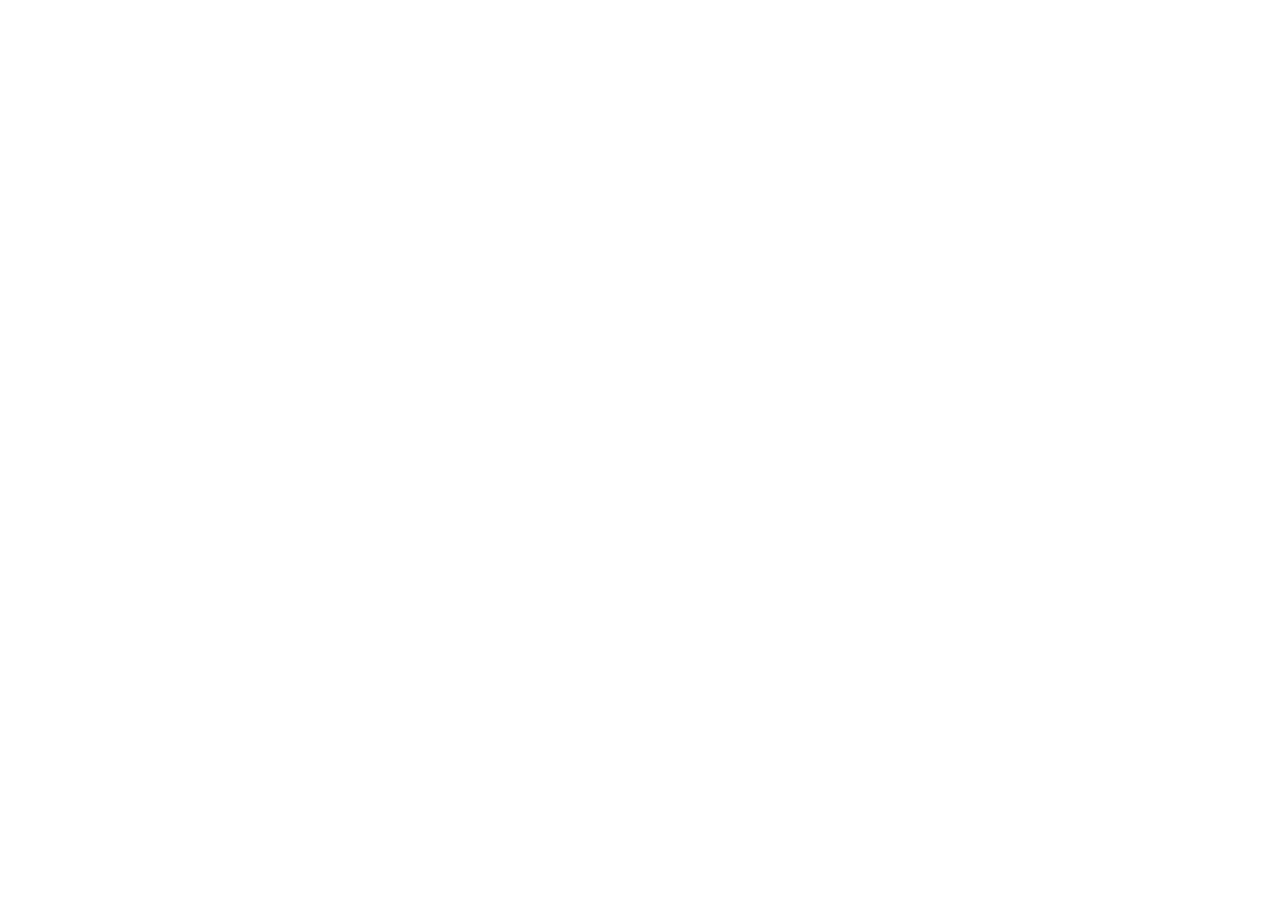
==== feedback.html @ c530f6e6 "Added a bootstrap and css link to the feedback and game html's" ====
<!DOCTYPE html>
<html lang="en">
<head>
      <!--Bootstrap-->
    <link
      href="https://cdn.jsdelivr.net/npm/bootstrap@5.3.2/dist/css/bootstrap.min.css"
      rel="stylesheet"
    />

    <!--CSS-->
    <link rel="stylesheet" href="css/style.css" />

    <meta charset="UTF-8">
    <meta name="viewport" content="width=device-width, initial-scale=1.0">
    <title>Document</title>
</head>
<body>
    
</body>
</html>
---- css/style.css ----
.hero {
  padding: 60px 20px;
  text-align: center;
}

.hero h1 {
  font-size: 3rem;
}
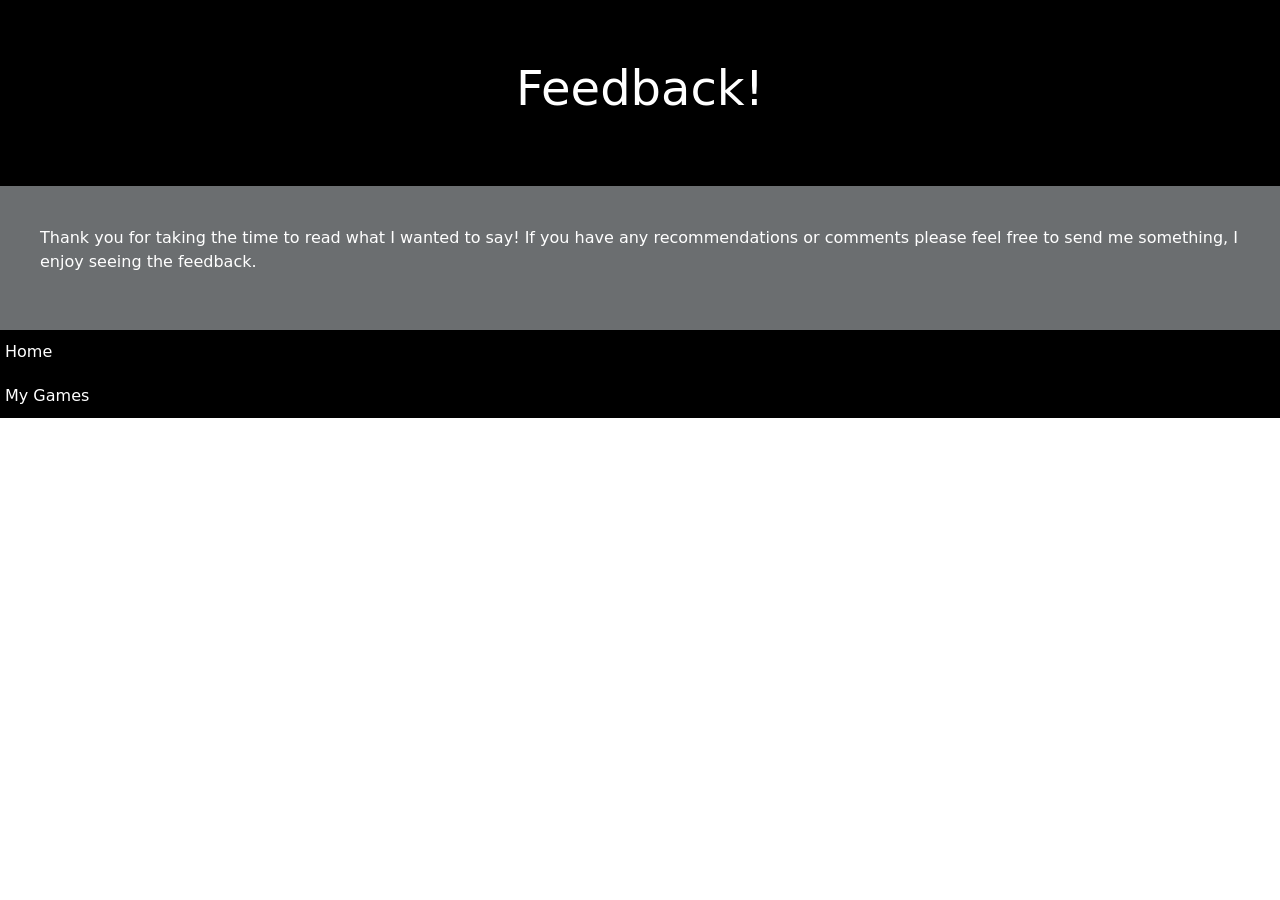
==== commit cd2a640b: "Added links to the feedback page, and some text" ====
--- a/feedback.html
+++ b/feedback.html
@@ -1,7 +1,7 @@
-<!DOCTYPE html>
+<!doctype html>
 <html lang="en">
-<head>
-      <!--Bootstrap-->
+  <head>
+    <!--Bootstrap-->
     <link
       href="https://cdn.jsdelivr.net/npm/bootstrap@5.3.2/dist/css/bootstrap.min.css"
       rel="stylesheet"
@@ -10,11 +10,27 @@
     <!--CSS-->
     <link rel="stylesheet" href="css/style.css" />
 
-    <meta charset="UTF-8">
-    <meta name="viewport" content="width=device-width, initial-scale=1.0">
-    <title>Document</title>
-</head>
-<body>
+    <meta charset="UTF-8" />
+    <meta name="viewport" content="width=device-width, initial-scale=1.0" />
+    <title>Feedback</title>
+  </head>
+  <body>
+    <header class="hero">
+      <h1>Feedback!</h1>
+    </header>
+
+    <section class="intro">
+      <p>
+        Thank you for taking the time to read what I wanted to say! If you have 
+        any recommendations or comments please feel free to send me something, I enjoy seeing the feedback.
+      </p>
+    </section>
+    <main>
+      <aside class="sidebar">
+        <a href="./index.html">Home</a>
+        <a href="./games.html">My Games</a>
+      </aside>
+    </main>
     
-</body>
-</html>+  </body>
+</html>
--- a/css/style.css
+++ b/css/style.css
@@ -1,8 +1,79 @@
+/*intro html of the website*/
 .hero {
   padding: 60px 20px;
   text-align: center;
+  background-color: black;
 }
 
 .hero h1 {
   font-size: 3rem;
+  color: white;
 }
+
+.playstation-image {
+   width: 180px;
+  height: 180px;
+  border-radius: 50%;
+  object-fit: cover;
+  margin-top: 20px;
+  display: flex;
+  flex-direction: column;
+  align-items: flex-start;
+  gap: 20px;
+}
+
+.layout{
+  display: flex;
+  min-height: 100vh;
+  max-width: 1200px;
+  margin: 0;
+}
+
+.intro{
+  flex: 1;
+  padding: 40px;
+  background-color: #6b6e70;
+}
+.intro p, h2{
+  color: white;
+}
+
+.sidebar a{
+  text-decoration: none;
+  color: white;
+  font-size: 1.1;
+  display: block;
+  width: 100%;
+  padding: 10px 5px;
+}
+.sidebar a:hover{
+  color: #232F3E;
+}
+.sidebar{
+  background-color:black
+}
+
+/*games section of the website*/
+.game{
+  display: flex;
+  gap: 24px;
+  margin-bottom: 48px;
+  align-items: center
+}
+.game-text{
+  max-width: 600px;
+}
+.game img{
+  width: 300px;
+  height: auto;
+  border-radius: 12px;
+}
+.game-two{
+  flex-direction: row-reverse
+}
+h2{
+  color: black;
+  text-align: center;
+}
+
+/*feedback section of the website*/
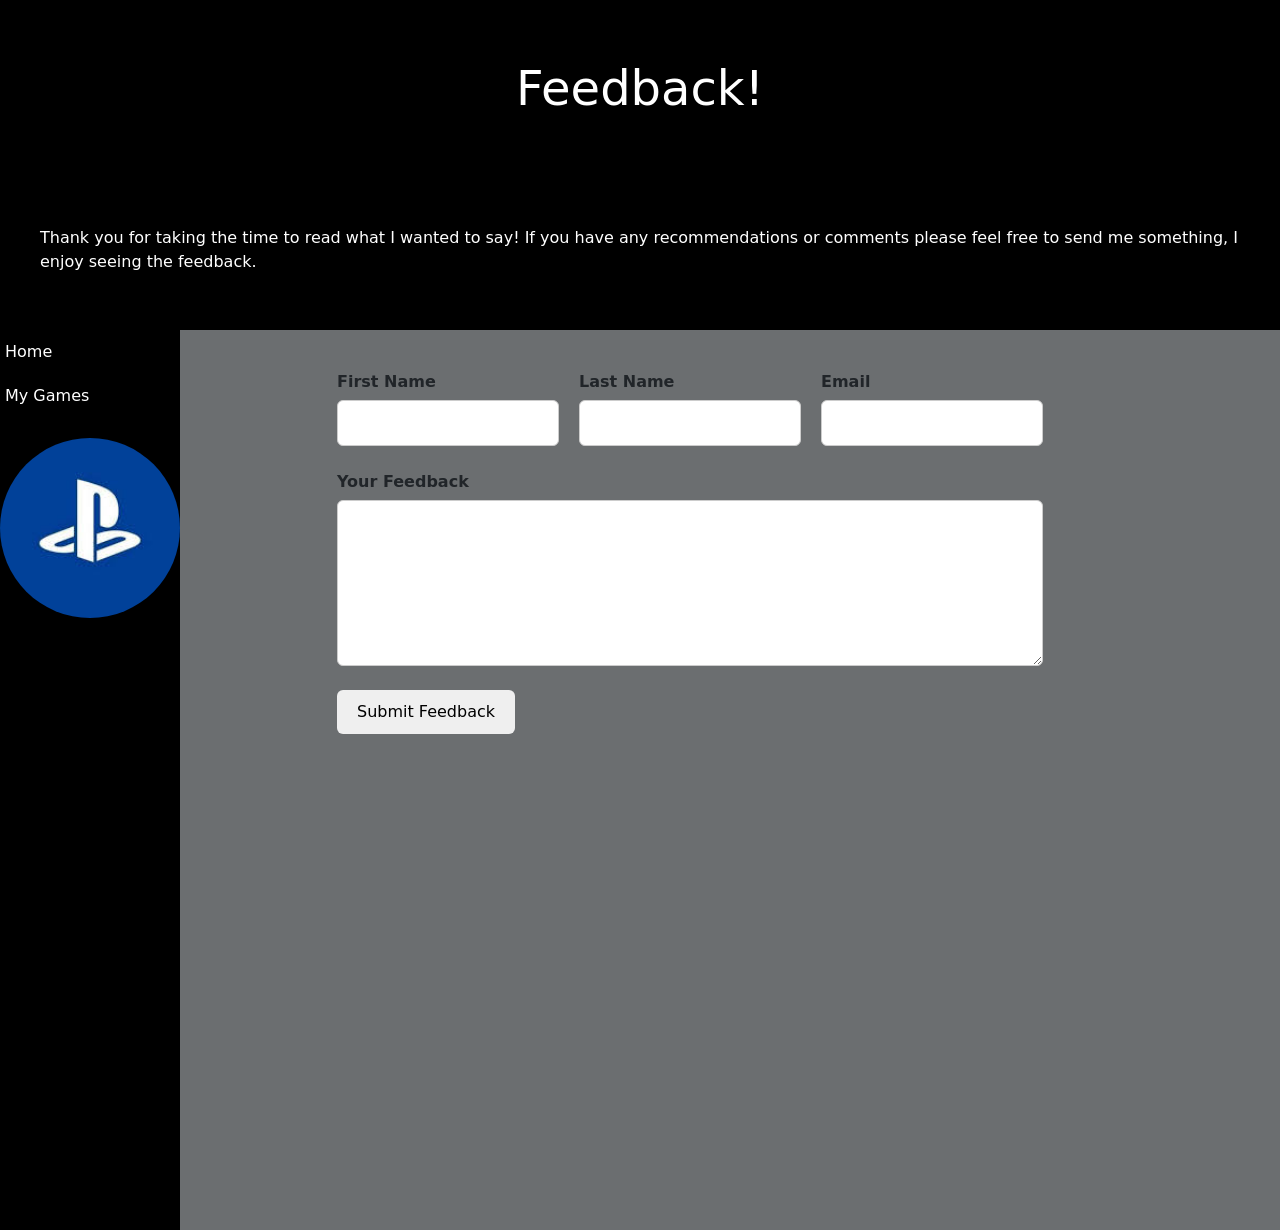
==== commit 34104ad4: "Finalized text boxes for the feedback page, and added more decoration" ====
--- a/feedback.html
+++ b/feedback.html
@@ -19,18 +19,49 @@
       <h1>Feedback!</h1>
     </header>
 
+    
     <section class="intro">
       <p>
         Thank you for taking the time to read what I wanted to say! If you have 
         any recommendations or comments please feel free to send me something, I enjoy seeing the feedback.
       </p>
     </section>
-    <main>
+    <main class="layout">
       <aside class="sidebar">
         <a href="./index.html">Home</a>
         <a href="./games.html">My Games</a>
+        <img src="image/download.jpg" alt="Playstation Logo" class="playstation-image">
       </aside>
+    
+    
+    <section class="feedback-section">
+  <form class="feedback-form">
+    <div class="form-row">
+      <div class="form-group">
+        <label for="first-name">First Name</label>
+        <input type="text" id="first-name" name="first-name" />
+      </div>
+
+      <div class="form-group">
+        <label for="last-name">Last Name</label>
+        <input type="text" id="last-name" name="last-name" />
+      </div>
+
+      <div class="form-group">
+        <label for="email">Email</label>
+        <input type="email" id="email" name="email" />
+      </div>
+    </div>
+
+    <div class="form-group">
+      <label for="feedback">Your Feedback</label>
+      <textarea id="feedback" name="feedback" rows="6"></textarea>
+    </div>
+
+    <button type="submit">Submit Feedback</button>
+  </form>
+
+</section>
     </main>
-    
   </body>
 </html>
--- a/css/style.css
+++ b/css/style.css
@@ -1,4 +1,7 @@
 /*intro html of the website*/
+body{
+  background-color: #6b6e70;
+}
 .hero {
   padding: 60px 20px;
   text-align: center;
@@ -32,7 +35,7 @@
 .intro{
   flex: 1;
   padding: 40px;
-  background-color: #6b6e70;
+  background-color: #000000;
 }
 .intro p, h2{
   color: white;
@@ -47,13 +50,16 @@
   padding: 10px 5px;
 }
 .sidebar a:hover{
-  color: #232F3E;
+  color: #516e91;
 }
 .sidebar{
   background-color:black
 }
 
 /*games section of the website*/
+body{
+  background-color: #6b6e70;
+}
 .game{
   display: flex;
   gap: 24px;
@@ -76,4 +82,50 @@
   text-align: center;
 }
 
-/*feedback section of the website*/+/*feedback section of the website*/
+.feedback-section {
+  max-width: 800px;
+  margin: 0 auto;
+  padding: 40px 20px;
+}
+.feedback-form {
+  display: flex;
+  flex-direction: column;
+  gap: 24px;
+}
+.form-row {
+  display: flex;
+  gap: 20px;
+}
+
+.form-group {
+  display: flex;
+  flex-direction: column;
+  flex: 1;
+}
+
+label {
+  margin-bottom: 6px;
+  font-weight: 600;
+}
+
+input,
+textarea {
+  padding: 10px;
+  border-radius: 6px;
+  border: 1px solid #ccc;
+  font-family: inherit;
+}
+button {
+  width: fit-content;
+  padding: 10px 20px;
+  border: none;
+  border-radius: 6px;
+  cursor: pointer;
+}
+.content{
+  flex: 1;
+  display: flex;
+  flex-direction: column;
+  align-items: flex-start;
+}
